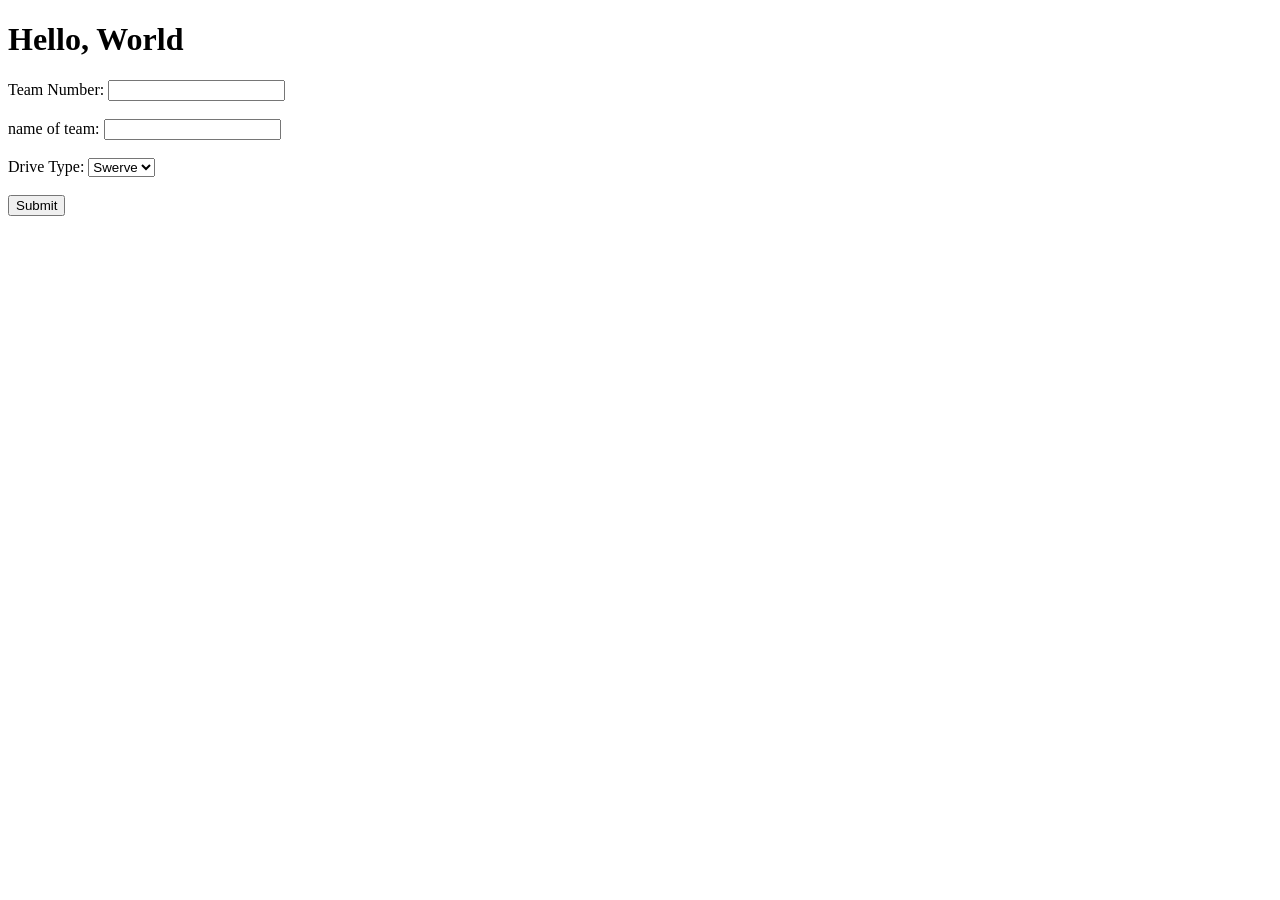
==== robot_9662/info_server/templates/index.html @ bcff15df "." ====
<!DOCTYPE html>
<html lang="en">
<head>
    <meta charset="UTF-8">
    <meta name="viewport" content="width=device-width, initial-scale=1.0">
    <title>Page Title Goes Here</title>
</head>
<body>
    <h1>
        Hello, World   
    </h1>

    <form action="/submit" method="post">
    <label for="team_number">Team Number:</label>
    <input type="text" id="team_number" name="team_number" required><br><br>


    <label for="name_of_team">name of team:</label>
    <input type="text" id="name_of_team" name="name_of_team"><br><br>

    <label for="drive">Drive Type: </label>
    <select name="drive" id="drive">
    <option value="swerve">Swerve</option>
    <option value="tank">Tank</option>
    <option value="other">Other</option>
    </select>
    <br><br>

    <input type="submit" value="Submit">
</form>

</select>


</body>
</html>
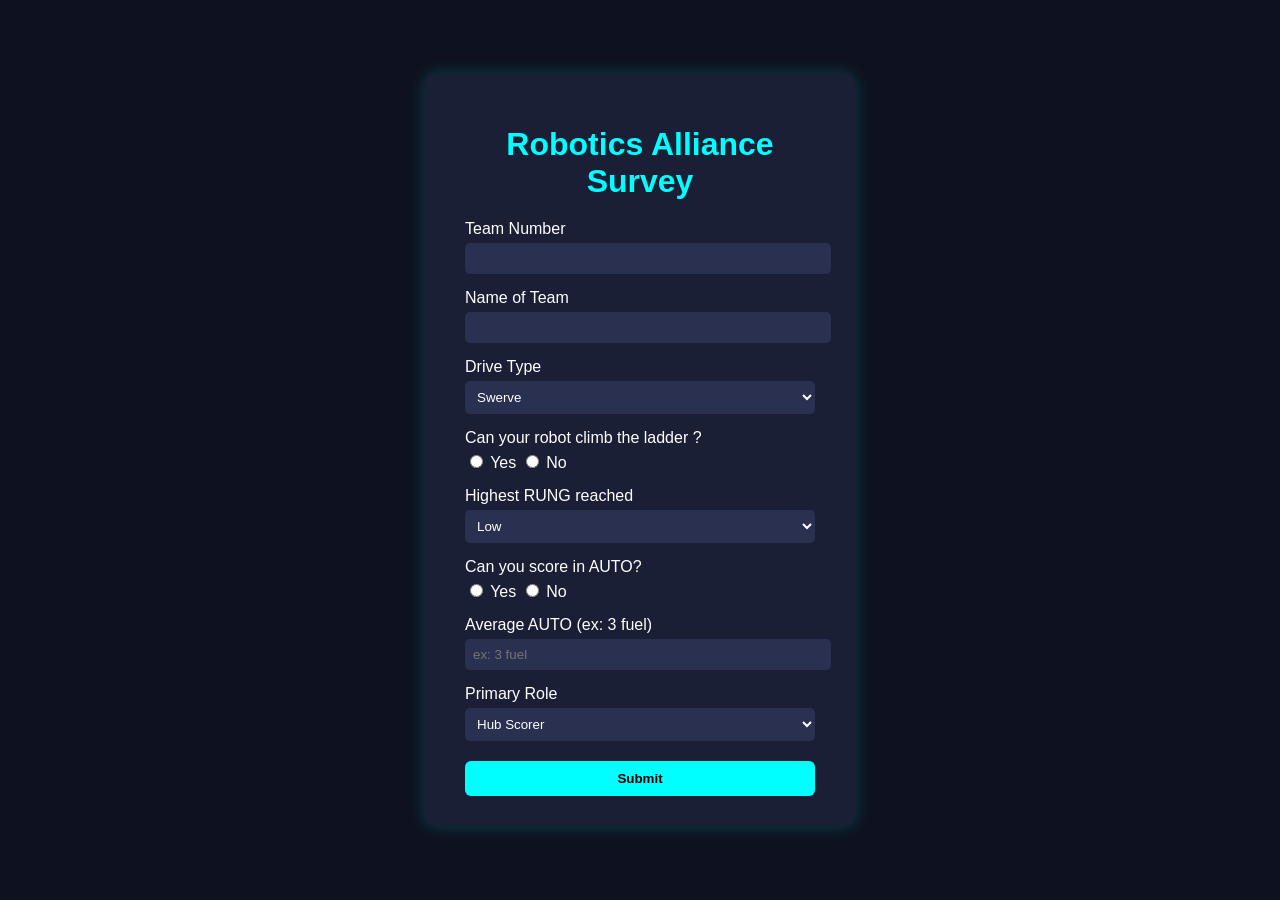
==== commit 16de50a0: "." ====
--- a/robot_9662/info_server/templates/index.html
+++ b/robot_9662/info_server/templates/index.html
@@ -1,37 +1,120 @@
-
 <!DOCTYPE html>
 <html lang="en">
 <head>
     <meta charset="UTF-8">
     <meta name="viewport" content="width=device-width, initial-scale=1.0">
-    <title>Page Title Goes Here</title>
+    <title>Robotics Alliance Survey</title>
+
+    <style>
+        body {
+            font-family: Arial, sans-serif;
+            background: #0e1220;
+            color: #ffffff;
+            display: flex;
+            justify-content: center;
+            align-items: center;
+            height: 100vh;
+            margin: 0;
+        }
+
+        .form-box {
+            background: #1a1f36;
+            padding: 30px 40px;
+            border-radius: 10px;
+            box-shadow: 0 0 15px rgba(0, 255, 255, 0.2);
+            width: 350px;
+        }
+
+        h1 {
+            text-align: center;
+            color: #00ffff;
+            margin-bottom: 20px;
+        }
+
+        label {
+            display: block;
+            margin-top: 15px;
+            margin-bottom: 5px;
+        }
+
+        input[type="text"], select {
+            width: 100%;
+            padding: 8px;
+            border-radius: 5px;
+            border: none;
+            background: #2a3050;
+            color: white;
+        }
+
+        input[type="submit"] {
+            margin-top: 20px;
+            width: 100%;
+            padding: 10px;
+            background: #00ffff;
+            color: #000;
+            font-weight: bold;
+            border: none;
+            border-radius: 6px;
+            cursor: pointer;
+        }
+
+        input[type="submit"]:hover {
+            background: #00cccc;
+        }
+    </style>
 </head>
+
 <body>
-    <h1>
-        Hello, World   
-    </h1>
+
+<div class="form-box">
+    <h1>Robotics Alliance Survey</h1>
 
     <form action="/submit" method="post">
-    <label for="team_number">Team Number:</label>
-    <input type="text" id="team_number" name="team_number" required><br><br>
+
+        <label for="team_number">Team Number</label>
+        <input type="text" id="team_number" name="team_number" required>
+
+        <label for="name_of_team">Name of Team</label>
+        <input type="text" id="name_of_team" name="name_of_team">
+
+        <label for="drive">Drive Type</label>
+        <select name="drive" id="drive">
+            <option value="Swerve">Swerve</option>
+            <option value="Tank">Tank</option>
+            <option value="Other">Other</option>
+        </select>
+
+        <label>Can your robot climb the ladder ?</label>
+        <input type="radio" name="ladder_climb" value="Yes" required> Yes  
+        <input type="radio" name="ladder_climb" value="No"> No
+
+        <label>Highest RUNG reached</label>
+        <select name="rung">
+        <option value="Low">Low</option>
+        <option value="Mid">Mid</option>
+        <option value="High">High</option>
+        <option value="Cannot climb">Cannot climb</option>
+        </select>
+
+        <label>Can you score in AUTO?</label>
+        <input type="radio" name="auto_score" value="Yes" required> Yes
+        <input type="radio" name="auto_score" value="No"> No
+
+        <label>Average AUTO (ex: 3 fuel)</label>
+        <input type="text" name="auto_avg" placeholder="ex: 3 fuel">
+
+        <label>Primary Role</label>
+        <select name="role">
+        <option value="hub scorer">Hub Scorer</option>
+        <option value="fuel runner">Fuel Runner</option>
+        <option value="defense">Defense</option>
+        </select>
 
 
-    <label for="name_of_team">name of team:</label>
-    <input type="text" id="name_of_team" name="name_of_team"><br><br>
+        <input type="submit" value="Submit">
 
-    <label for="drive">Drive Type: </label>
-    <select name="drive" id="drive">
-    <option value="swerve">Swerve</option>
-    <option value="tank">Tank</option>
-    <option value="other">Other</option>
-    </select>
-    <br><br>
-
-    <input type="submit" value="Submit">
-</form>
-
-</select>
-
+    </form>
+</div>
 
 </body>
 </html>
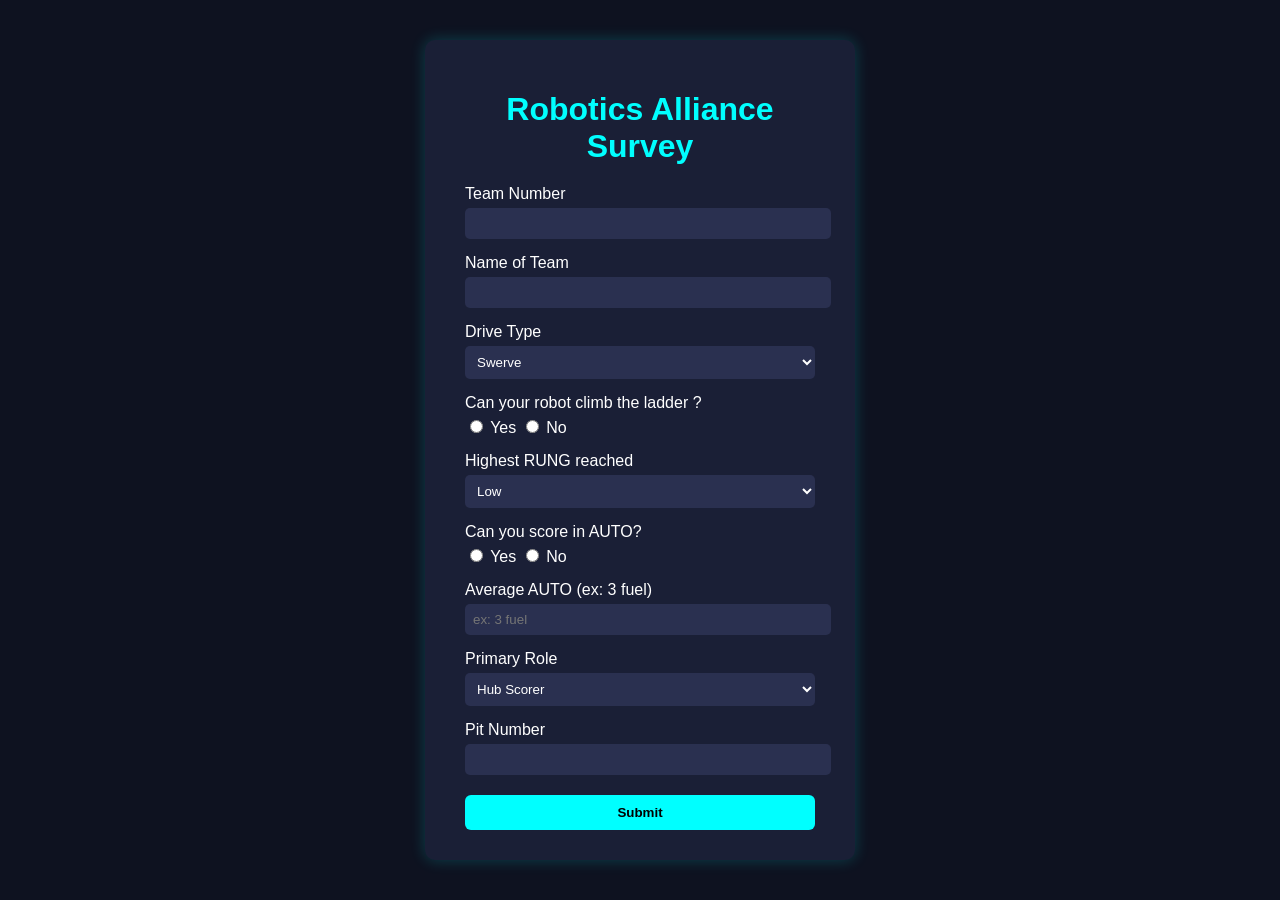
==== commit 3d535bb3: "." ====
--- a/robot_9662/info_server/templates/index.html
+++ b/robot_9662/info_server/templates/index.html
@@ -72,10 +72,10 @@
     <form action="/submit" method="post">
 
         <label for="team_number">Team Number</label>
-        <input type="text" id="team_number" name="team_number" required>
+        <input type="text" id="team_number" name="team_number" required autocomplete="off">
 
         <label for="name_of_team">Name of Team</label>
-        <input type="text" id="name_of_team" name="name_of_team">
+        <input type="text" id="name_of_team" name="name_of_team" autocomplete="off">
 
         <label for="drive">Drive Type</label>
         <select name="drive" id="drive">
@@ -101,15 +101,18 @@
         <input type="radio" name="auto_score" value="No"> No
 
         <label>Average AUTO (ex: 3 fuel)</label>
-        <input type="text" name="auto_avg" placeholder="ex: 3 fuel">
+        <input type="text" name="auto_avg" placeholder="ex: 3 fuel" autocomplete="off">
 
         <label>Primary Role</label>
         <select name="role">
         <option value="hub scorer">Hub Scorer</option>
         <option value="fuel runner">Fuel Runner</option>
         <option value="defense">Defense</option>
+        <option value="other">Other</option>
         </select>
 
+        <label for="pit_number">Pit Number</label>
+        <input type="text" id="pit_number" name="pit_number" required autocomplete="off">
 
         <input type="submit" value="Submit">
 
